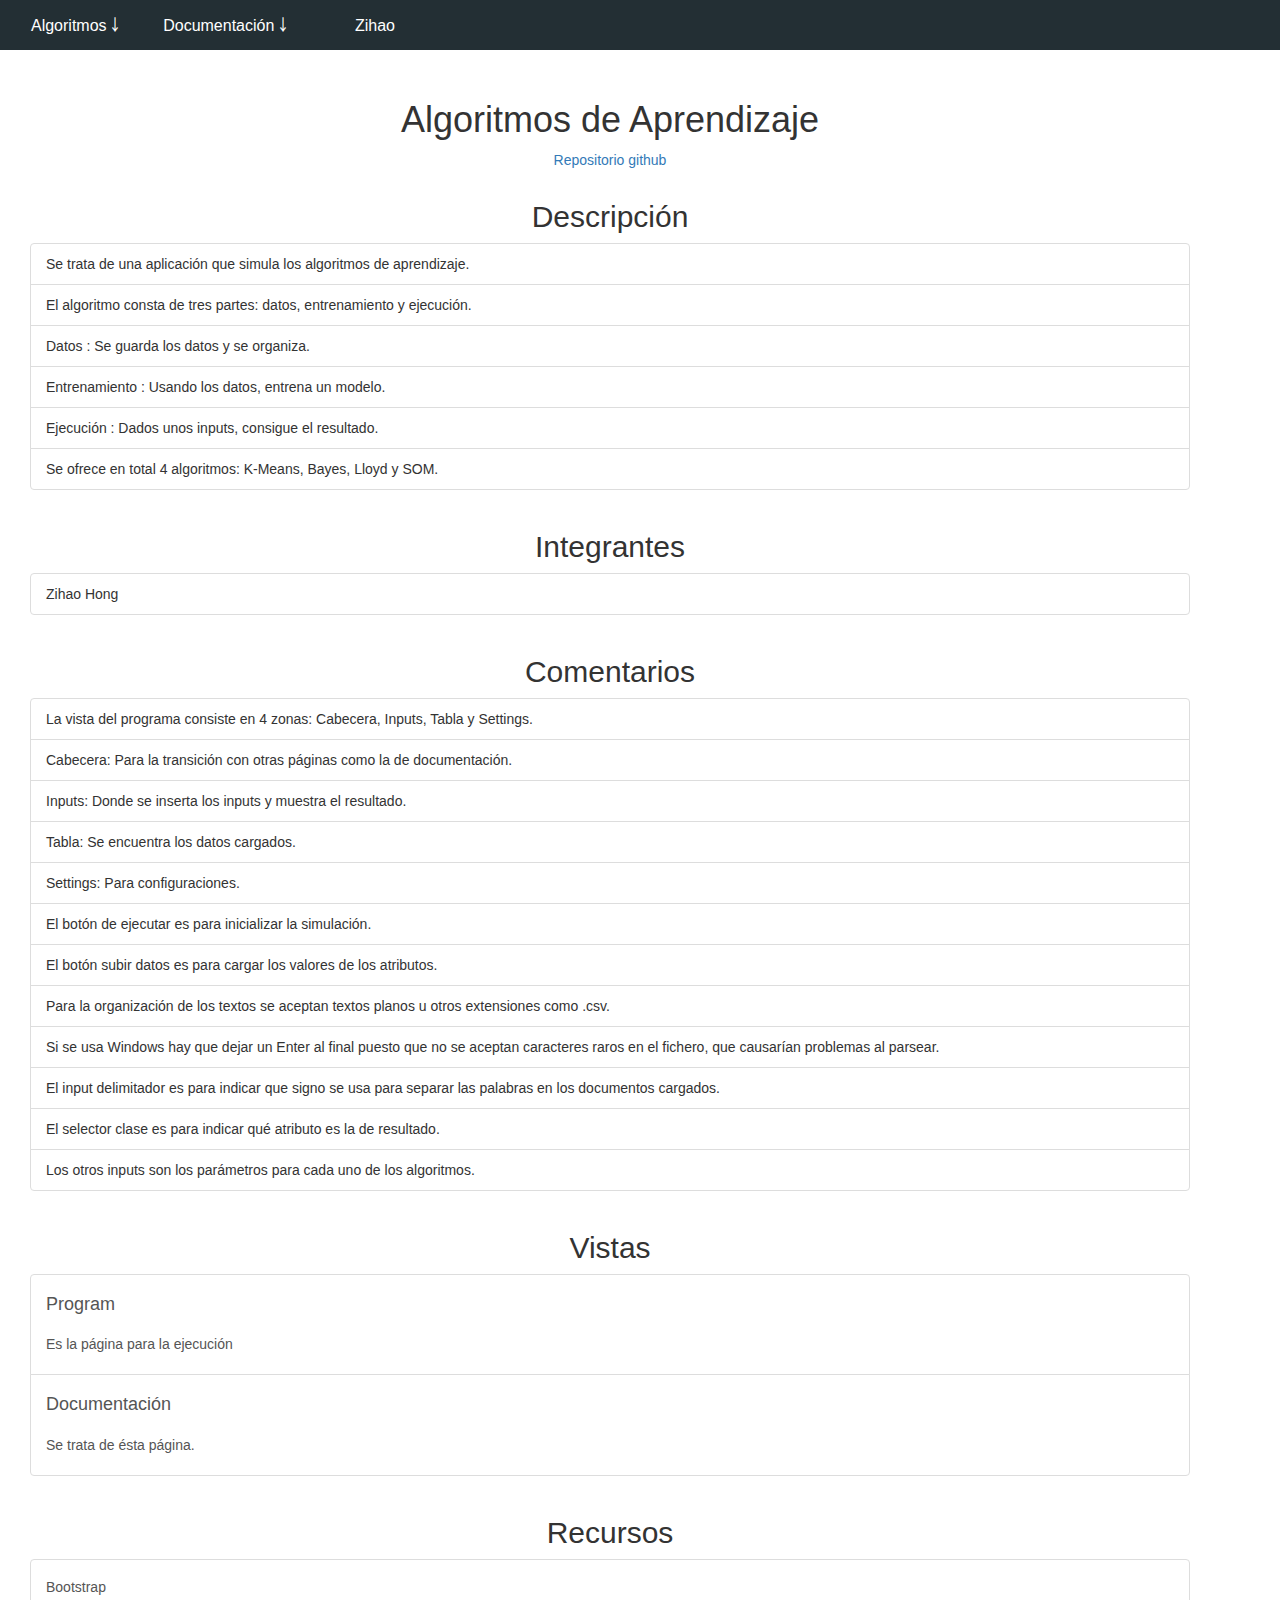
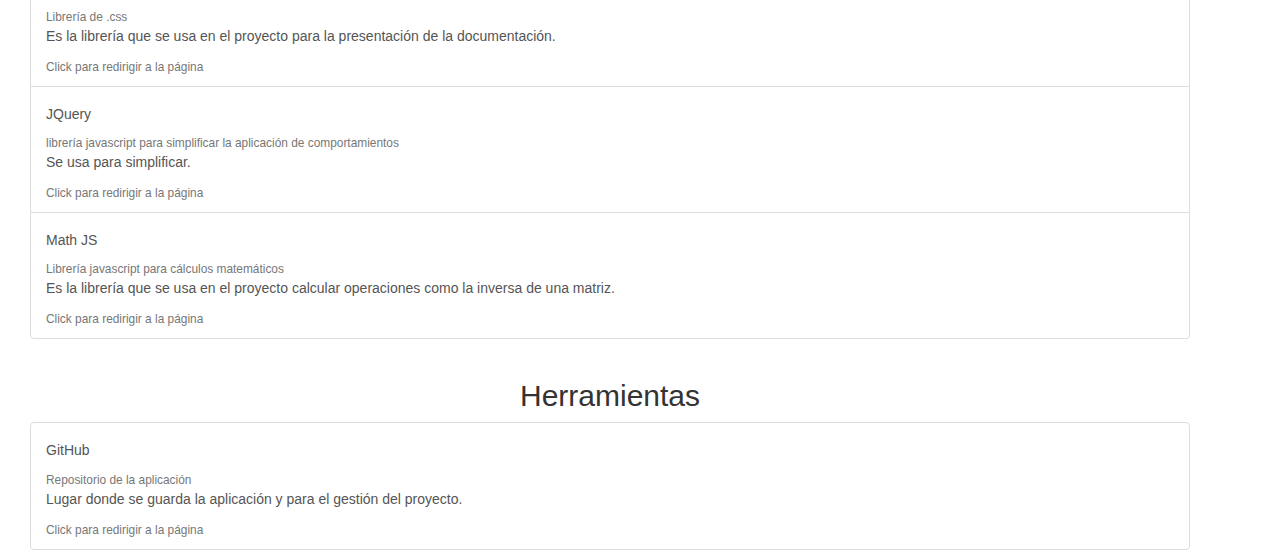
==== html/doc.html @ 3744cf6d "initial structure from other proyect" ====
<!DOCTYPE html>
<html lang="es">

<head>
    <title>Machine Learning Algorithms</title>
    <meta charset="utf-8" />
    <link rel="stylesheet" href="../css/bootstrap.min.css" />
    <link rel="stylesheet" href="../css/utils.css" />
    <link rel="stylesheet" href="../css/header.css" />
    <link rel="stylesheet" href="../css/doc.css" />
</head>

<body>
    <div class="container">
        <div class="header">
            <div class="nav-bar">
                <input type="checkbox" class="button" value="Menu">
                <ul class="menu">
                    <li>
                        <a href="../index.html">Algoritmos &#65516</a>
                        <ul class="hidden-menu">
                            <li><a href="https://zrekoj.github.io/A-search-algorithm" />A Estrella</a></li>
                            <li><a href="https://zrekoj.github.io/ID3-Algorithm" />ID3</a></li>
                            <li><a href="../index.html" />Aprendizaje</a></li>
                        </ul>
                    </li>
                    <li>
                        <a href="./doc.html">Documentación &#65516</a>
                        <ul class="hidden-menu">
                            <li><a href="./doc.html#description">Descripción</a></li>
                            <li><a href="./doc.html#contributors">Integrantes</a></li>
                            <li><a href="./doc.html#comments">Comentarios</a></li>
                            <li><a href="./doc.html#views">Vistas</a></li>
                            <li><a href="./doc.html#resources">Recursos</a></li>
                            <li><a href="./doc.html#tools">Herramientas</a></li>
                        </ul>
                    </li>
                    <li><a href="https://zrekoj.github.io/CV/">Zihao</a></li>
                </ul>
            </div>
        </div>
        <div class="main">
            <h1 align="center">Algoritmos de Aprendizaje</h1>
            <p align="center"><a href="https://github.com/ZReKoJ/Machine-Learning-Algorithms">Repositorio github</a></p>
            <h2 id="description" align="center">Descripción</h2>
            <div class="list-group">
                <p class="list-group-item">Se trata de una aplicación que simula los algoritmos de aprendizaje.</p>
                <p class="list-group-item">El algoritmo consta de tres partes: datos, entrenamiento y ejecución.</p>
                <p class="list-group-item">Datos : Se guarda los datos y se organiza.</p>
                <p class="list-group-item">Entrenamiento : Usando los datos, entrena un modelo.</p>
                <p class="list-group-item">Ejecución : Dados unos inputs, consigue el resultado.</p>
                <p class="list-group-item">Se ofrece en total 4 algoritmos: K-Means, Bayes, Lloyd y SOM.</p>
            </div>
            <h2 id="contributors" align="center">Integrantes</h2>
            <ul class="list-group">
                <li class="list-group-item">Zihao Hong</li>
            </ul>
            <h2 id="comments" align="center">Comentarios</h2>
            <div class="list-group">
                <p class="list-group-item">La vista del programa consiste en 4 zonas: Cabecera, Inputs, Tabla y
                    Settings.</p>
                <p class="list-group-item">Cabecera: Para la transición con otras páginas como la de documentación.</p>
                <p class="list-group-item">Inputs: Donde se inserta los inputs y muestra el resultado.</p>
                <p class="list-group-item">Tabla: Se encuentra los datos cargados.</p>
                <p class="list-group-item">Settings: Para configuraciones.</p>
                <p class="list-group-item">El botón de ejecutar es para inicializar la simulación.</p>
                <p class="list-group-item">El botón subir datos es para cargar los valores de los atributos.</p>
                <p class="list-group-item">Para la organización de los textos se aceptan textos planos u otros extensiones como .csv.</p>
                <p class="list-group-item">Si se usa Windows hay que dejar un Enter al final puesto que no se aceptan caracteres raros en el fichero, que causarían problemas al parsear.</p>
                <p class="list-group-item">El input delimitador es para indicar que signo se usa para separar las palabras en los documentos cargados.</p>
                <p class="list-group-item">El selector clase es para indicar qué atributo es la de resultado.</p>
                <p class="list-group-item">Los otros inputs son los parámetros para cada uno de los algoritmos.</p>
            </div>
            <h2 id="views" align="center">Vistas</h2>
            <div class="list-group">
                <a target="_blank" target="_blank" id="program" class="list-group-item list-group-item-action flex-column align-items-start">
                    <div class="d-flex w-100 justify-content-between">
                        <h4 class="mb-1">Program</h4>
                    </div>
                    <div style="margin-top:20px">
                        <p> Es la página para la ejecución</p>
                    </div>
                </a>
                <a target="_blank" target="_blank" id="doc" class="list-group-item list-group-item-action flex-column align-items-start">
                    <div class="d-flex w-100 justify-content-between">
                        <h4 class="mb-1">Documentación</h4>
                    </div>
                    <div style="margin-top:20px">
                        <p> Se trata de ésta página. </p>
                    </div>
                </a>
            </div>
            <h2 id="resources" align="center">Recursos</h2>
            <div class="list-group">
                <a target="_blank" href="https://getbootstrap.com/" class="list-group-item list-group-item-action flex-column align-items-start">
                    <div class="d-flex w-100 justify-content-between">
                        <h5 class="mb-1">Bootstrap</h5>
                        <small class="text-muted">Librería de .css</small>
                    </div>
                    <p class="mb-1">Es la librería que se usa en el proyecto para la presentación de la documentación.</p>
                    <small class="text-muted">Click para redirigir a la página</small>
                </a>
                <a target="_blank" href="https://code.jquery.com/jquery-3.1.1.min.js" class="list-group-item list-group-item-action flex-column align-items-start">
                    <div class="d-flex w-100 justify-content-between">
                        <h5 class="mb-1">JQuery</h5>
                        <small class="text-muted">librería javascript para simplificar la aplicación de comportamientos</small>
                    </div>
                    <p class="mb-1">Se usa para simplificar.</p>
                    <small class="text-muted">Click para redirigir a la página</small>
                </a>
                <a target="_blank" href="https://mathjs.org/" class="list-group-item list-group-item-action flex-column align-items-start">
                    <div class="d-flex w-100 justify-content-between">
                        <h5 class="mb-1">Math JS</h5>
                        <small class="text-muted">Librería javascript para cálculos matemáticos</small>
                    </div>
                    <p class="mb-1">Es la librería que se usa en el proyecto calcular operaciones como la inversa de una matriz.</p>
                    <small class="text-muted">Click para redirigir a la página</small>
                </a>
            </div>
            <h2 id="tools" align="center">Herramientas</h2>
            <div class="list-group">
                <a target="_blank" href="https://github.com/" class="list-group-item list-group-item-action flex-column align-items-start">
                    <div class="d-flex w-100 justify-content-between">
                        <h5 class="mb-1">GitHub</h5>
                        <small class="text-muted">Repositorio de la aplicación</small>
                    </div>
                    <p class="mb-1">Lugar donde se guarda la aplicación y para el gestión del proyecto.</p>
                    <small class="text-muted">Click para redirigir a la página</small>
                </a>
            </div>
        </div>
    </div>
</body>
---- css/utils.css ----
:root {
    --primary-color: #344955;
    --primary-light-color: #4A6572;
    --primary-dark-color: #232F34;
    --secondary-color: #F9AA33;
    --secondary-light-color: #FFDC65;
    --secondary-dark-color: #C17B00;
    --background-color: lightgrey;
    --surface-color: #FFFFFF;

    --on-primary-color: #FFFFFF;
    --on-secondary-color: #000000;
    --on-background-color: #000000;
    --on-surface-color: #000000;

    --info-color: #5BC0DE;
    --success-color: #449D44;
    --warning-color: #F0AD4E;
    --error-color: #D9534F;

    --on-info-color: #FFFFFF;
    --on-success-color: #FFFFFF;
    --on-warning-color: #FFFFFF;
    --on-error-color: #FFFFFF;
}

* {
    margin: 0;
    padding: 0;
    font-family: 'Open Sans', sans-serif;
}

.info {
    color: var(--info-color);
}

.success {
    color: var(--success-color);
}

.warning {
    color: var(--warning-color);
}

.error {
    color: var(--error-color);
}

.img-width-fill {
    width: 100%;
    height: auto;
}

.img-height-fill {
    width: auto;
    height: 100%;
}

.round {
    border-radius: 50%;
}

.button {
    -webkit-appearance: button;
    display: flex;
    padding: 6px 12px;
    justify-content: center;
    align-items: center;
    text-align: center;
    cursor: pointer;
    border: 1px solid transparent;
    text-decoration: none;
    font-weight: bold;
    user-select: none;
}

.button:focus {
    outline: none;
}

.text-cut {
    white-space: nowrap; 
    overflow: hidden;
    text-overflow: ellipsis;
}

.select-none {
    user-select: none;
}

.resizer#top {
    cursor: ns-resize;
}

.resizer#right {
    cursor: ew-resize;
}

.resizer#bottom {
    cursor: ns-resize;
}

.resizer#left {
    cursor: ew-resize;
}

.resizer#top-left {
    cursor: nwse-resize;
}

.resizer#top-right {
    cursor: nesw-resize;
}

.resizer#bottom-right {
    cursor: nwse-resize;
}

.resizer#bottom-left {
    cursor: nesw-resize;
}
---- css/header.css ----
.header {
	display: flex;
	position: fixed;
	top: 0;
	left: 0;
	width: 100%;
	height: 50px;
	justify-content: space-between;
	align-items: center;
	background-color: var(--primary-dark-color);
	z-index: 100;
}

.nav-bar {
	position: absolute;
	top: 0;
	left: 0;
	width: 100%;
	height: 100%;
	display: flex;
	flex-direction: row;
}

.nav-bar>input[type="checkbox"] {
	display: none !important;
}

.menu,
.hidden-menu {
	list-style-type: none;
}

.menu {
	min-width: 450px;
}

.menu>li {
	float: left;
}

.hidden-menu {
	display: none;
}

.menu>li>a {
	background-color: var(--primary-dark-color);
}

.hidden-menu>li>a {
	background-color: var(--primary-color);
}

.nav-bar a {
	display: block;
	min-width: 150px;
	height: calc(100% - 1px);
	text-align: center;
	line-height: calc(50px - 1px);
	color: var(--on-primary-color);
	text-decoration: none;
	margin-top: 1px;
	font-size: 16px;
}

.nav-bar a:hover {
	background-color: var(--primary-light-color);
}

.menu>li>a:hover~.hidden-menu {
	display: block;
}

.hidden-menu:hover {
	display: block;
}

.nav-bar>.notification-panel {
	height: 100%;
	flex-grow: 100;
	display: flex;
	flex-direction: row;
	justify-content: center;
	align-items: center;
}

.nav-bar>.notification-panel>#notification {
    font-weight: bold;    
    text-align: center;
}

@media screen and (max-width : 650px) {

	.nav-bar>input[type="checkbox"]::before {
		content: attr(value);
	}

	.nav-bar>input[type="checkbox"] {
		display: flex !important;
		min-width: 150px;
		height: 100%;
		color: var(--on-primary-color);
		font-weight: normal;
		font-size: 16px;
		margin: 0;
	}

	.nav-bar>input[type="checkbox"]:hover {
		background-color: var(--primary-light-color);
	}

	.menu {
		display: none;
		position: absolute;
		top: 50px;
	}

	.nav-bar>input[type="checkbox"]:checked~.menu {
		display: block;
	}
}
---- css/doc.css ----
.main {
    display: flex;
    flex-direction: column;
    position: absolute;
    top: 50px;
    right: 0;
    bottom: 0;
    left: 0;
    width: calc(100% - 60px);
    height: calc(100% - 50px - 60px);
    background-color: var(--surface-color);
    padding: 30px;
}
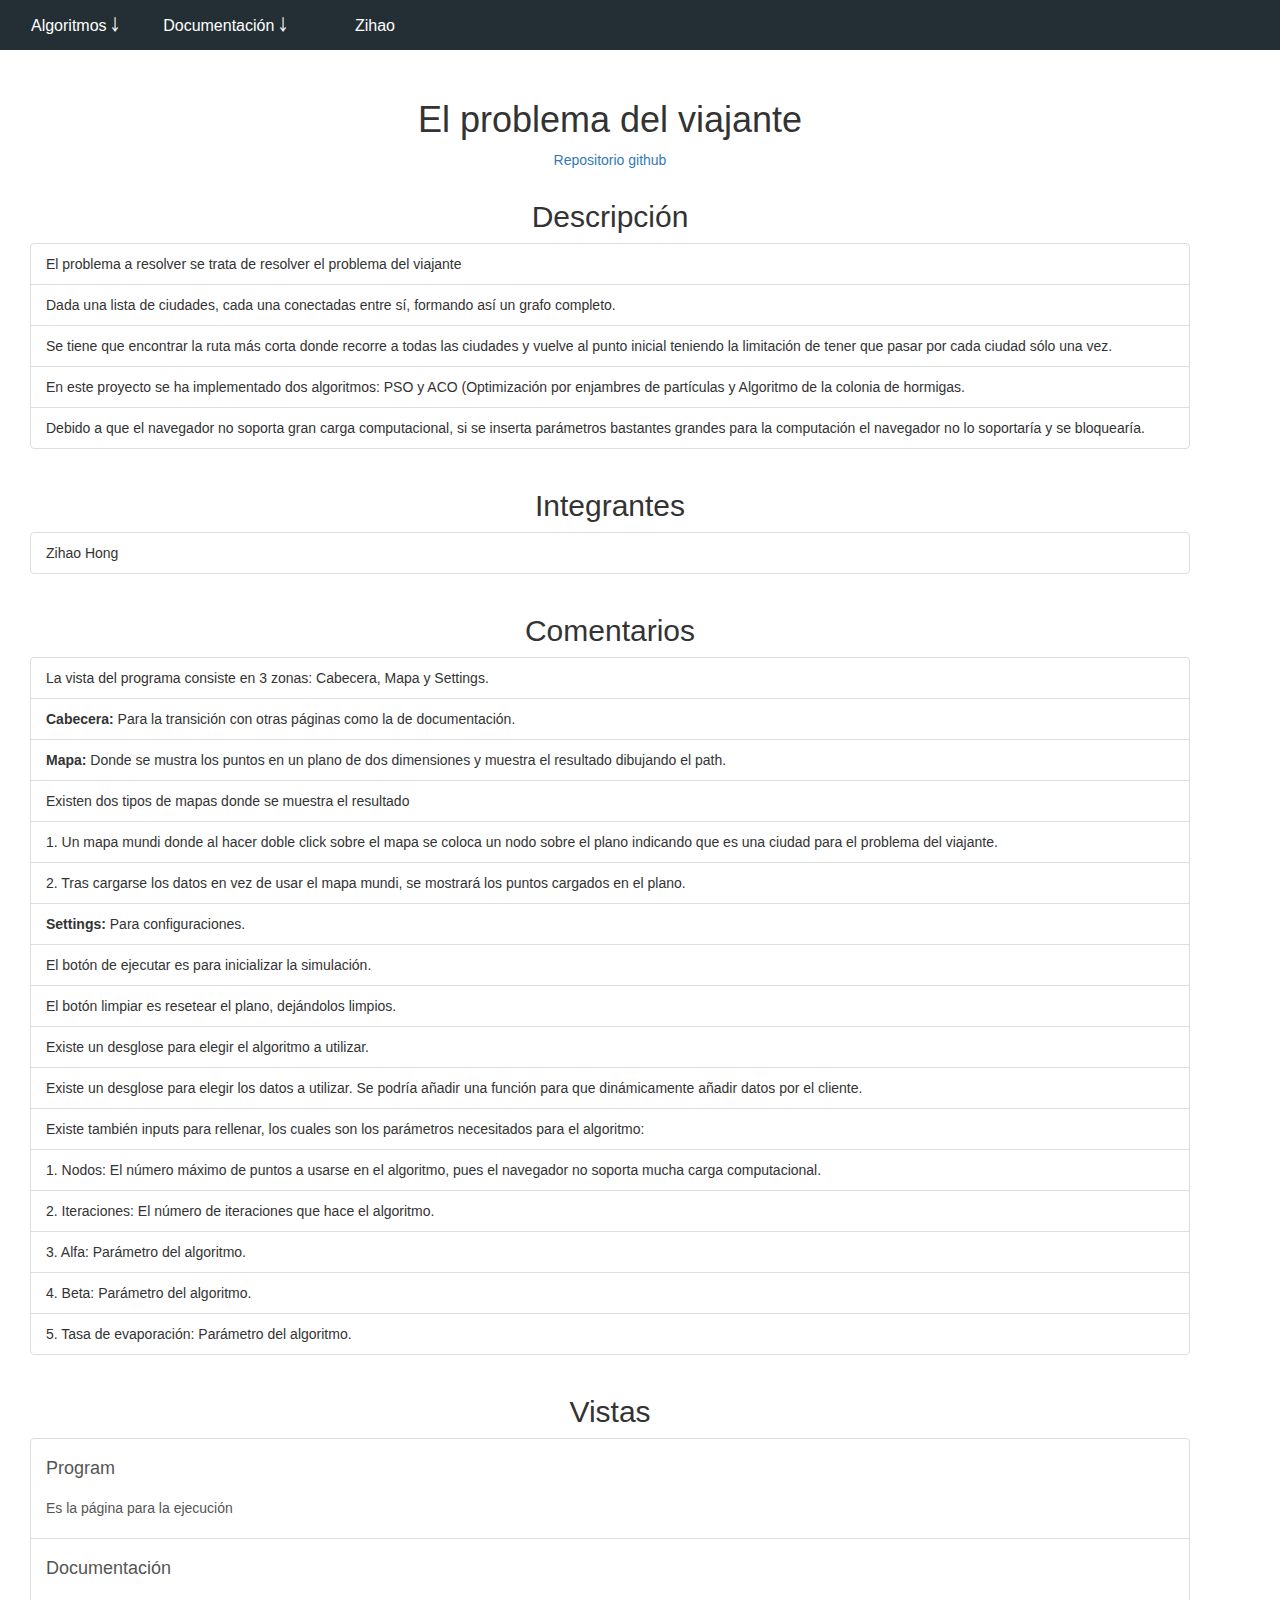
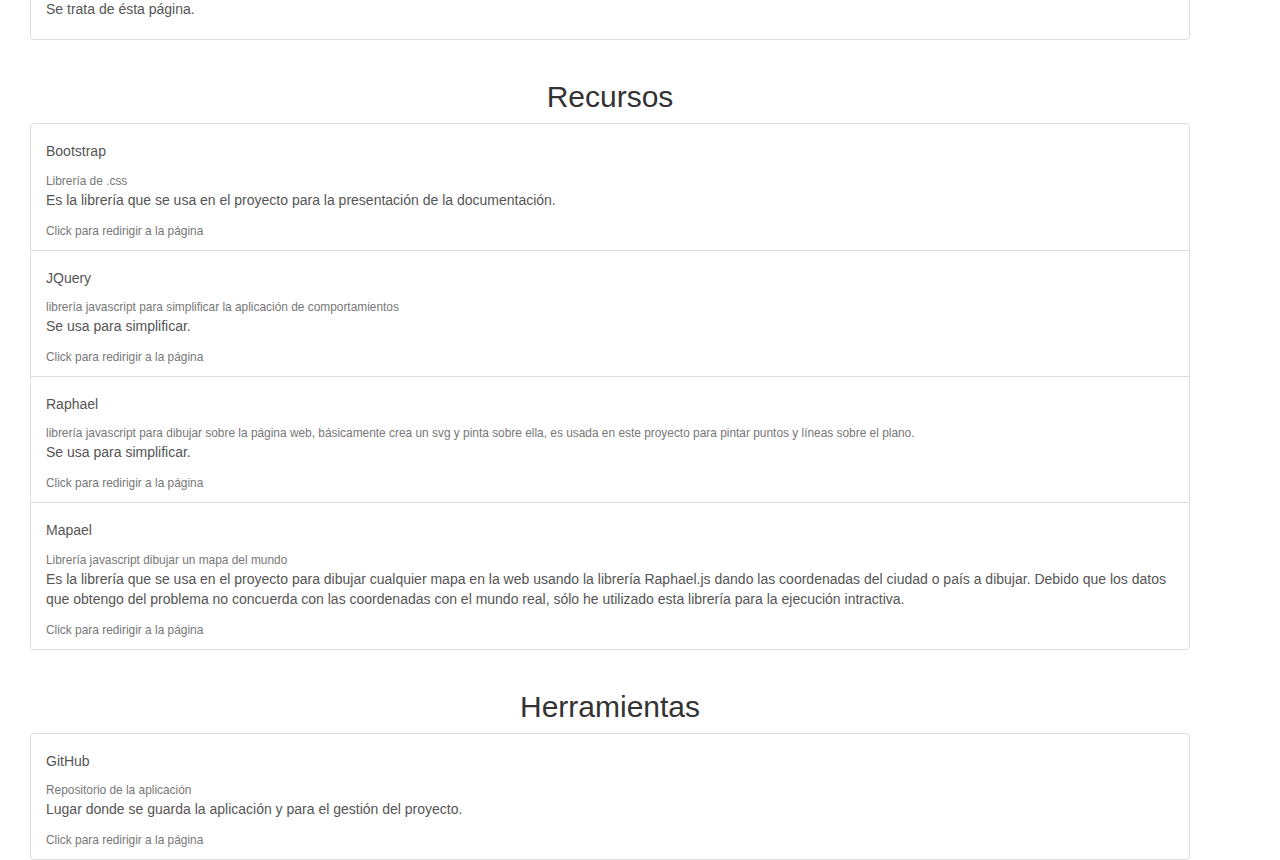
==== commit 22e9aa17: "added documentation" ====
--- a/html/doc.html
+++ b/html/doc.html
@@ -8,6 +8,15 @@
     <link rel="stylesheet" href="../css/utils.css" />
     <link rel="stylesheet" href="../css/header.css" />
     <link rel="stylesheet" href="../css/doc.css" />
+    <!-- My own functions -->
+    <script src="../js/utils.js"></script>
+    <script>
+        'use strict'
+
+        document.addEventListener("DOMContentLoaded", () => {
+            loadExternalData()
+        });
+    </script>
 </head>
 
 <body>
@@ -16,12 +25,9 @@
             <div class="nav-bar">
                 <input type="checkbox" class="button" value="Menu">
                 <ul class="menu">
-                    <li>
-                        <a href="../index.html">Algoritmos &#65516</a>
+                    <li class="algorithms-links">
+                        <a href=" ../index.html">Algoritmos &#65516</a>
                         <ul class="hidden-menu">
-                            <li><a href="https://zrekoj.github.io/A-search-algorithm" />A Estrella</a></li>
-                            <li><a href="https://zrekoj.github.io/ID3-Algorithm" />ID3</a></li>
-                            <li><a href="../index.html" />Aprendizaje</a></li>
                         </ul>
                     </li>
                     <li>
@@ -40,16 +46,19 @@
             </div>
         </div>
         <div class="main">
-            <h1 align="center">Algoritmos de Aprendizaje</h1>
-            <p align="center"><a href="https://github.com/ZReKoJ/Machine-Learning-Algorithms">Repositorio github</a></p>
+            <h1 align="center">El problema del viajante</h1>
+            <p align="center"><a href="https://github.com/ZReKoJ/Travelling-Salesman-Problem">Repositorio github</a></p>
             <h2 id="description" align="center">Descripción</h2>
             <div class="list-group">
-                <p class="list-group-item">Se trata de una aplicación que simula los algoritmos de aprendizaje.</p>
-                <p class="list-group-item">El algoritmo consta de tres partes: datos, entrenamiento y ejecución.</p>
-                <p class="list-group-item">Datos : Se guarda los datos y se organiza.</p>
-                <p class="list-group-item">Entrenamiento : Usando los datos, entrena un modelo.</p>
-                <p class="list-group-item">Ejecución : Dados unos inputs, consigue el resultado.</p>
-                <p class="list-group-item">Se ofrece en total 4 algoritmos: K-Means, Bayes, Lloyd y SOM.</p>
+                <p class="list-group-item">El problema a resolver se trata de resolver el problema del viajante</p>
+                <p class="list-group-item">Dada una lista de ciudades, cada una conectadas entre sí, formando así un
+                    grafo completo.</p>
+                <p class="list-group-item">Se tiene que encontrar la ruta más corta donde recorre a todas las ciudades y
+                    vuelve al punto inicial teniendo la limitación de tener que pasar por cada ciudad sólo una vez.</p>
+                <p class="list-group-item">En este proyecto se ha implementado dos algoritmos: PSO y ACO (Optimización
+                    por enjambres de partículas y Algoritmo de la colonia de hormigas.</p>
+                <p class="list-group-item">Debido a que el navegador no soporta gran carga computacional, si se inserta
+                    parámetros bastantes grandes para la computación el navegador no lo soportaría y se bloquearía.</p>
             </div>
             <h2 id="contributors" align="center">Integrantes</h2>
             <ul class="list-group">
@@ -57,23 +66,36 @@
             </ul>
             <h2 id="comments" align="center">Comentarios</h2>
             <div class="list-group">
-                <p class="list-group-item">La vista del programa consiste en 4 zonas: Cabecera, Inputs, Tabla y
+                <p class="list-group-item">La vista del programa consiste en 3 zonas: Cabecera, Mapa y
                     Settings.</p>
-                <p class="list-group-item">Cabecera: Para la transición con otras páginas como la de documentación.</p>
-                <p class="list-group-item">Inputs: Donde se inserta los inputs y muestra el resultado.</p>
-                <p class="list-group-item">Tabla: Se encuentra los datos cargados.</p>
-                <p class="list-group-item">Settings: Para configuraciones.</p>
+                <p class="list-group-item"><b>Cabecera:</b> Para la transición con otras páginas como la de
+                    documentación.</p>
+                <p class="list-group-item"><b>Mapa:</b> Donde se mustra los puntos en un plano de dos dimensiones y
+                    muestra el resultado dibujando el path.</p>
+                <p class="list-group-item">Existen dos tipos de mapas donde se muestra el resultado</p>
+                <p class="list-group-item">1. Un mapa mundi donde al hacer doble click sobre el mapa se coloca un nodo
+                    sobre el plano indicando que es una ciudad para el problema del viajante.</p>
+                <p class="list-group-item">2. Tras cargarse los datos en vez de usar el mapa mundi, se mostrará los
+                    puntos cargados en el plano.</p>
+                <p class="list-group-item"><b>Settings:</b> Para configuraciones.</p>
                 <p class="list-group-item">El botón de ejecutar es para inicializar la simulación.</p>
-                <p class="list-group-item">El botón subir datos es para cargar los valores de los atributos.</p>
-                <p class="list-group-item">Para la organización de los textos se aceptan textos planos u otros extensiones como .csv.</p>
-                <p class="list-group-item">Si se usa Windows hay que dejar un Enter al final puesto que no se aceptan caracteres raros en el fichero, que causarían problemas al parsear.</p>
-                <p class="list-group-item">El input delimitador es para indicar que signo se usa para separar las palabras en los documentos cargados.</p>
-                <p class="list-group-item">El selector clase es para indicar qué atributo es la de resultado.</p>
-                <p class="list-group-item">Los otros inputs son los parámetros para cada uno de los algoritmos.</p>
+                <p class="list-group-item">El botón limpiar es resetear el plano, dejándolos limpios.</p>
+                <p class="list-group-item">Existe un desglose para elegir el algoritmo a utilizar.</p>
+                <p class="list-group-item">Existe un desglose para elegir los datos a utilizar. Se podría añadir una
+                    función para que dinámicamente añadir datos por el cliente.</p>
+                <p class="list-group-item">Existe también inputs para rellenar, los cuales son los parámetros
+                    necesitados para el algoritmo:</p>
+                <p class="list-group-item">1. Nodos: El número máximo de puntos a usarse en el algoritmo, pues el
+                    navegador no soporta mucha carga computacional.</p>
+                <p class="list-group-item">2. Iteraciones: El número de iteraciones que hace el algoritmo.</p>
+                <p class="list-group-item">3. Alfa: Parámetro del algoritmo.</p>
+                <p class="list-group-item">4. Beta: Parámetro del algoritmo.</p>
+                <p class="list-group-item">5. Tasa de evaporación: Parámetro del algoritmo.</p>
             </div>
             <h2 id="views" align="center">Vistas</h2>
             <div class="list-group">
-                <a target="_blank" target="_blank" id="program" class="list-group-item list-group-item-action flex-column align-items-start">
+                <a target="_blank" target="_blank" id="program"
+                    class="list-group-item list-group-item-action flex-column align-items-start">
                     <div class="d-flex w-100 justify-content-between">
                         <h4 class="mb-1">Program</h4>
                     </div>
@@ -81,7 +103,8 @@
                         <p> Es la página para la ejecución</p>
                     </div>
                 </a>
-                <a target="_blank" target="_blank" id="doc" class="list-group-item list-group-item-action flex-column align-items-start">
+                <a target="_blank" target="_blank" id="doc"
+                    class="list-group-item list-group-item-action flex-column align-items-start">
                     <div class="d-flex w-100 justify-content-between">
                         <h4 class="mb-1">Documentación</h4>
                     </div>
@@ -92,34 +115,54 @@
             </div>
             <h2 id="resources" align="center">Recursos</h2>
             <div class="list-group">
-                <a target="_blank" href="https://getbootstrap.com/" class="list-group-item list-group-item-action flex-column align-items-start">
+                <a target="_blank" href="https://getbootstrap.com/"
+                    class="list-group-item list-group-item-action flex-column align-items-start">
                     <div class="d-flex w-100 justify-content-between">
                         <h5 class="mb-1">Bootstrap</h5>
                         <small class="text-muted">Librería de .css</small>
                     </div>
-                    <p class="mb-1">Es la librería que se usa en el proyecto para la presentación de la documentación.</p>
+                    <p class="mb-1">Es la librería que se usa en el proyecto para la presentación de la documentación.
+                    </p>
                     <small class="text-muted">Click para redirigir a la página</small>
                 </a>
-                <a target="_blank" href="https://code.jquery.com/jquery-3.1.1.min.js" class="list-group-item list-group-item-action flex-column align-items-start">
+                <a target="_blank" href="https://code.jquery.com/jquery-3.1.1.min.js"
+                    class="list-group-item list-group-item-action flex-column align-items-start">
                     <div class="d-flex w-100 justify-content-between">
                         <h5 class="mb-1">JQuery</h5>
-                        <small class="text-muted">librería javascript para simplificar la aplicación de comportamientos</small>
+                        <small class="text-muted">librería javascript para simplificar la aplicación de
+                            comportamientos</small>
                     </div>
                     <p class="mb-1">Se usa para simplificar.</p>
                     <small class="text-muted">Click para redirigir a la página</small>
                 </a>
-                <a target="_blank" href="https://mathjs.org/" class="list-group-item list-group-item-action flex-column align-items-start">
+                <a target="_blank" href="http://raphaeljs.com/"
+                    class="list-group-item list-group-item-action flex-column align-items-start">
                     <div class="d-flex w-100 justify-content-between">
-                        <h5 class="mb-1">Math JS</h5>
-                        <small class="text-muted">Librería javascript para cálculos matemáticos</small>
+                        <h5 class="mb-1">Raphael</h5>
+                        <small class="text-muted">librería javascript para dibujar sobre la página web, básicamente crea
+                            un svg y pinta sobre ella, es usada en este proyecto para pintar puntos y líneas sobre el
+                            plano.</small>
                     </div>
-                    <p class="mb-1">Es la librería que se usa en el proyecto calcular operaciones como la inversa de una matriz.</p>
+                    <p class="mb-1">Se usa para simplificar.</p>
+                    <small class="text-muted">Click para redirigir a la página</small>
+                </a>
+                <a target="_blank" href="https://www.vincentbroute.fr/mapael/"
+                    class="list-group-item list-group-item-action flex-column align-items-start">
+                    <div class="d-flex w-100 justify-content-between">
+                        <h5 class="mb-1">Mapael</h5>
+                        <small class="text-muted">Librería javascript dibujar un mapa del mundo</small>
+                    </div>
+                    <p class="mb-1">Es la librería que se usa en el proyecto para dibujar cualquier mapa en la web
+                        usando la librería Raphael.js dando las coordenadas del ciudad o país a dibujar. Debido que los
+                        datos que obtengo del problema no concuerda con las coordenadas con el mundo real, sólo he
+                        utilizado esta librería para la ejecución intractiva.</p>
                     <small class="text-muted">Click para redirigir a la página</small>
                 </a>
             </div>
             <h2 id="tools" align="center">Herramientas</h2>
             <div class="list-group">
-                <a target="_blank" href="https://github.com/" class="list-group-item list-group-item-action flex-column align-items-start">
+                <a target="_blank" href="https://github.com/"
+                    class="list-group-item list-group-item-action flex-column align-items-start">
                     <div class="d-flex w-100 justify-content-between">
                         <h5 class="mb-1">GitHub</h5>
                         <small class="text-muted">Repositorio de la aplicación</small>
@@ -130,4 +173,6 @@
             </div>
         </div>
     </div>
-</body>+</body>
+
+<!-- https://worldmapjs.org/ -->